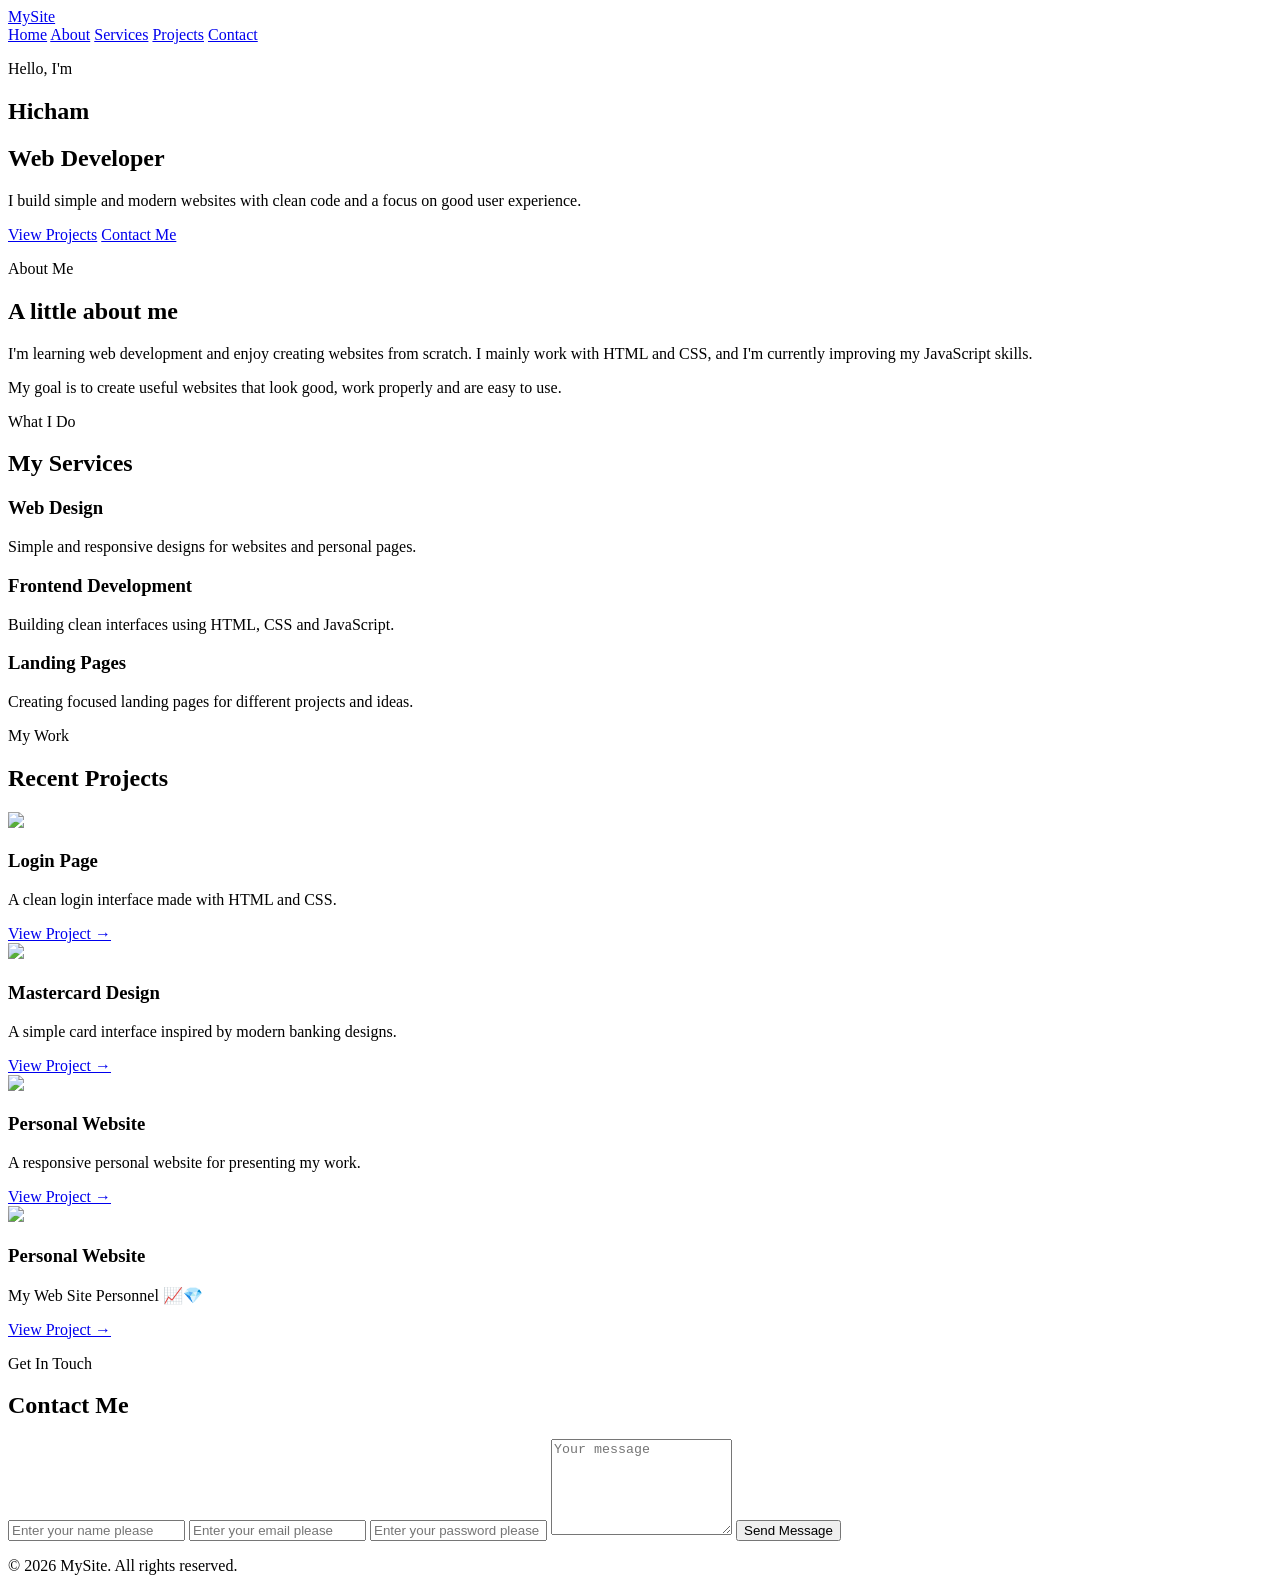
==== App=/index.html @ 907215a0 "Create index.html" ====
<!DOCTYPE html>
<html lang="en">
<head>
  <meta charset="UTF-8">
  <meta name="viewport" content="width=device-width, initial-scale=1.0">

  <title>Hicham Bassoud | Web Developper</title>

  <link rel="stylesheet" href="style.css">
</head>

<body>

  <header class="header">
    <div class="container nav">
      <a href="#" class="logo">MySite</a>

      <nav>
        <a href="#home">Home</a>
        <a href="#about">About</a>
        <a href="#services">Services</a>
        <a href="#projects">Projects</a>
        <a href="#contact">Contact</a>
      </nav>
    </div>
  </header>


  <main>

    <!-- Home -->
    <section class="hero" id="home">
      <div class="container hero-content">

        <div class="hero-text">
          <p class="small-title">Hello, I'm</p>

          <h1>Hicham</h1>

          <h2>Web Developer</h2>

          <p>
            I build simple and modern websites with clean code
            and a focus on good user experience.
          </p>

          <div class="buttons">
            <a href="#projects" class="btn">View Projects</a>
            <a href="#contact" class="btn second">Contact Me</a>
          </div>
        </div>

      </div>
    </section>


    <!-- About -->
    <section class="section" id="about">
      <div class="container">

        <div class="section-title">
          <p>About Me</p>
          <h2>A little about me</h2>
        </div>

        <div class="about-content">
          <p>
            I'm learning web development and enjoy creating websites
            from scratch. I mainly work with HTML and CSS, and I'm
            currently improving my JavaScript skills.
          </p>

          <p>
            My goal is to create useful websites that look good,
            work properly and are easy to use.
          </p>
        </div>

      </div>
    </section>


    <!-- Services -->
    <section class="section gray" id="services">
      <div class="container">

        <div class="section-title">
          <p>What I Do</p>
          <h2>My Services</h2>
        </div>

        <div class="cards">

          <div class="card">
            <h3>Web Design</h3>
            <p>
              Simple and responsive designs for websites and personal pages.
            </p>
          </div>

          <div class="card">
            <h3>Frontend Development</h3>
            <p>
              Building clean interfaces using HTML, CSS and JavaScript.
            </p>
          </div>

          <div class="card">
            <h3>Landing Pages</h3>
            <p>
              Creating focused landing pages for different projects and ideas.
            </p>
          </div>

        </div>

      </div>
    </section>


    <!-- Projects -->
    <section class="section" id="projects">
      <div class="container">

        <div class="section-title">
          <p>My Work</p>
          <h2>Recent Projects</h2>
        </div>

        <div class="projects">

          <article class="project">
            <div class="project-image">
              <img src="Login form.jpg">
            </div>

            <div class="project-info">
              <h3>Login Page</h3>
              <p>
                A clean login interface made with HTML and CSS.
              </p>
              <a href="My-profil/Login-Form/index.html" target="_blank">View Project →</a>
            </div>
          </article>


          <article class="project">
            <div class="project-image">
              <img src="Master-card.jpg">
            </div>

            <div class="project-info">
              <h3>Mastercard Design</h3>
              <p>
                A simple card interface inspired by modern banking designs.
              </p>
              <a href="My-profil/Mastercard/index.html" target="_blank">View Project →</a>
            </div>
          </article>


          <article class="project">
            <div class="project-image">
              <img src="Login sin.jpg">
            </div>

            <div class="project-info">
              <h3>Personal Website</h3>
              <p>
                A responsive personal website for presenting my work.
              </p>
             <a href="My-profil/Loing-sing/index.html" target="_blank">View Project →</a>
             </div>
           </article>
           <article class="project">
            <div class="project-image">
              <img src="My profil.jpg">
            </div>

            <div class="project-info">
              <h3>Personal Website</h3>
              <p>
               My Web Site Personnel 📈💎
              </p>
             <a href="My-profil/My-profil=/index.html" target="_blank">View Project →</a>
             </div>
           </article>
          </div>


    <!-- Contact -->
    <section class="section gray" id="contact">
      <div class="container">

        <div class="section-title">
          <p>Get In Touch</p>
          <h2>Contact Me</h2>
        </div>

        <form class="contact-form">

          <input type="text" placeholder="Enter your name please" required>

          <input type="email" placeholder="Enter your email please" required>
          
          <input type="password" placeholder="Enter your password please">

          <textarea placeholder="Your message" rows="6" required></textarea>

          <button type="submit" class="btn">
            Send Message
          </button>

        </form>

      </div>
    </section>

  </main>


  <footer>
    <div class="container">
      <p>© 2026 MySite. All rights reserved.</p>
    </div>
  </footer>

</body>
</html>
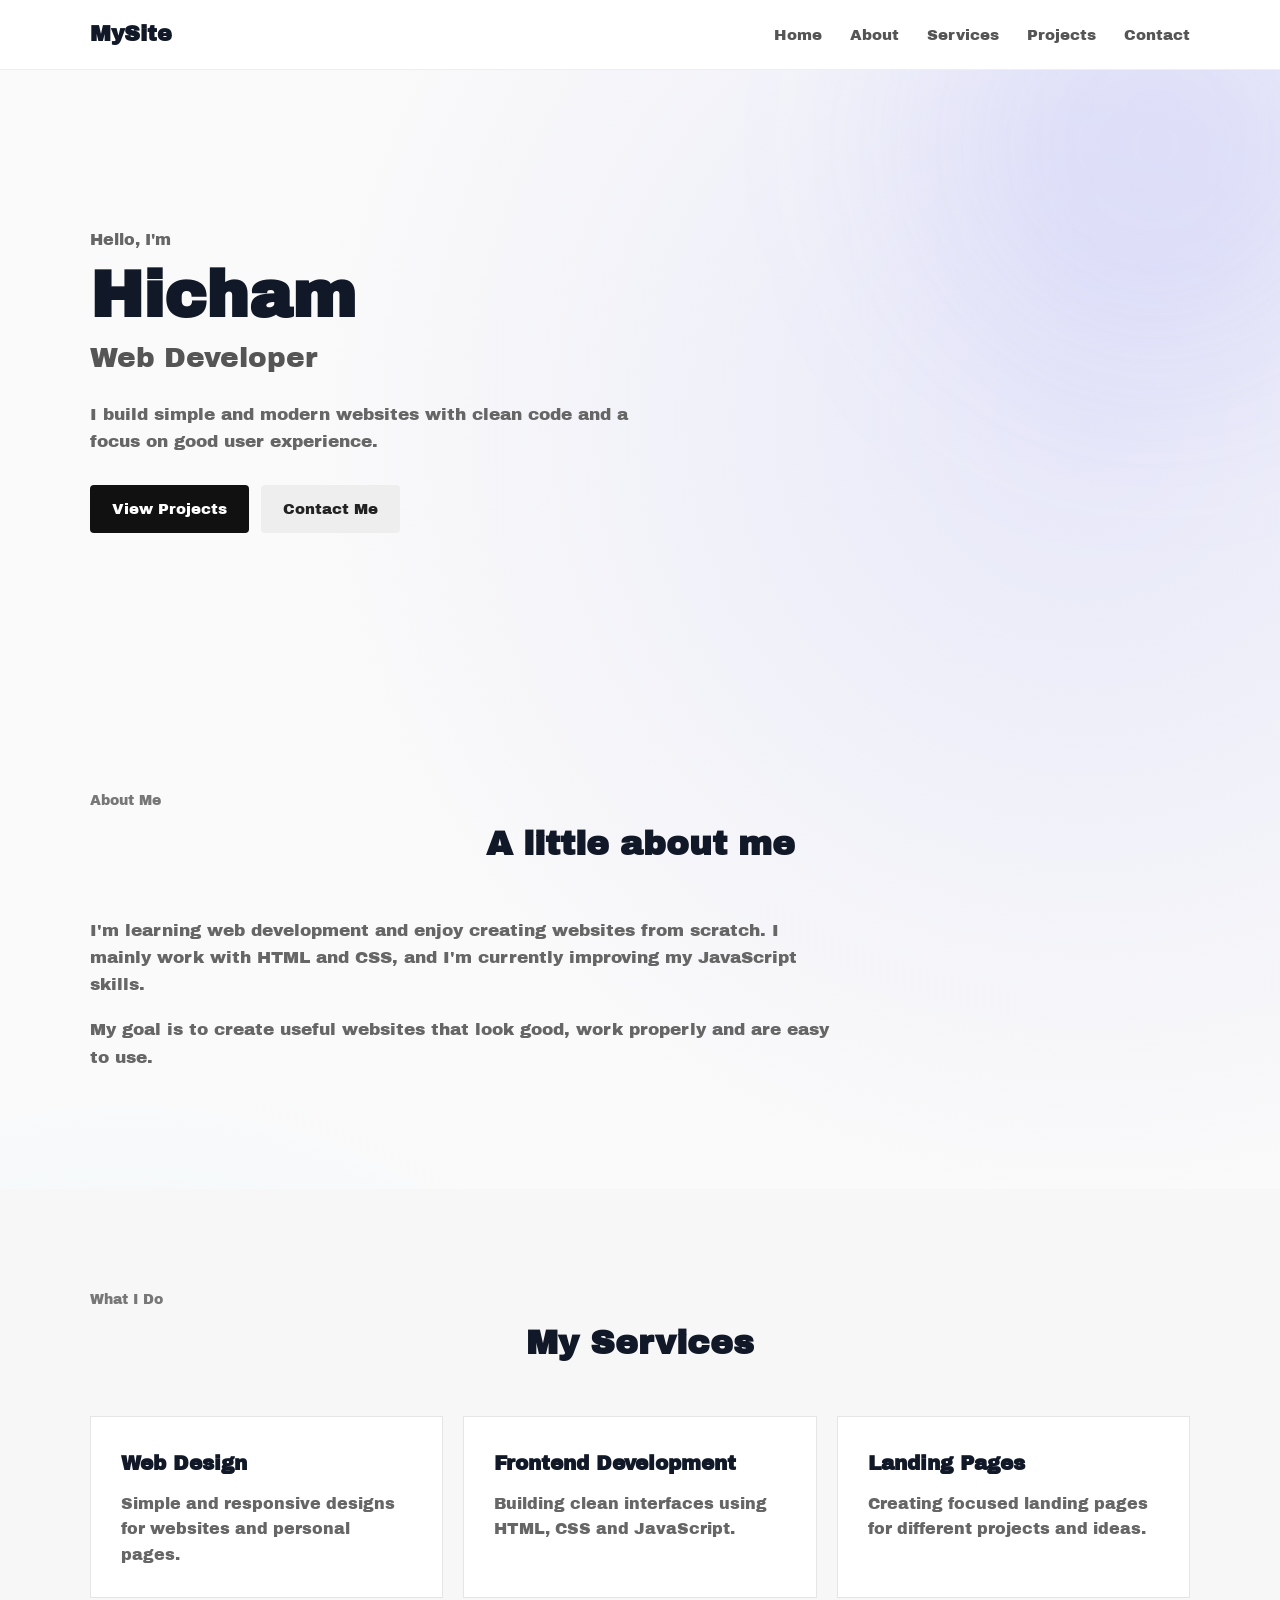
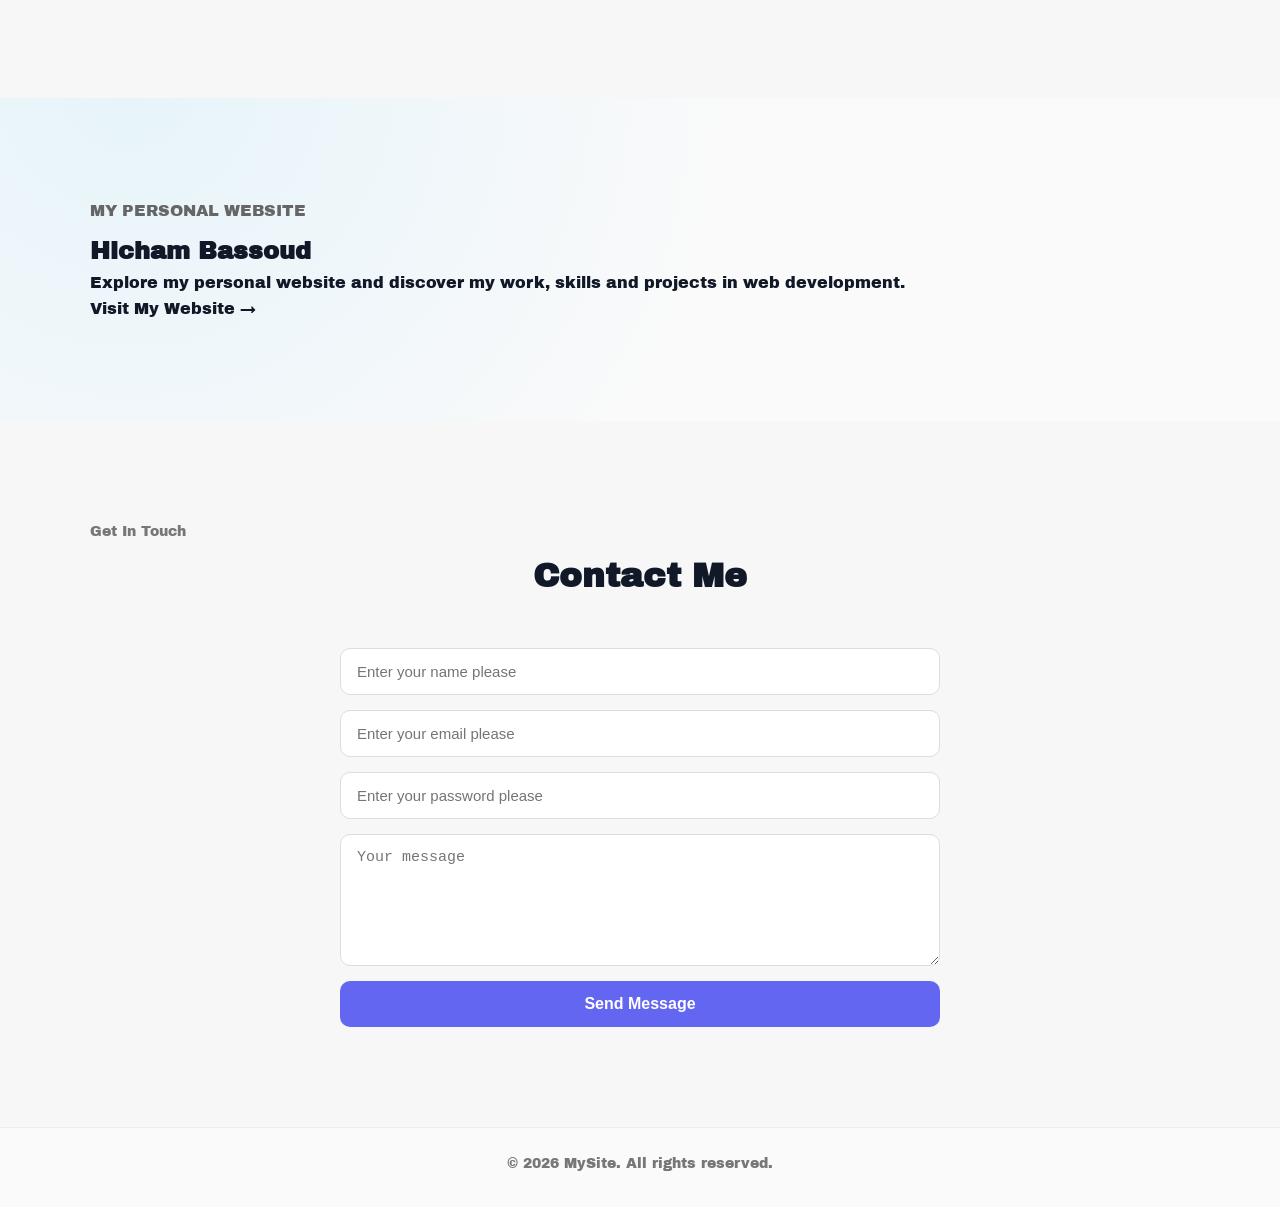
==== commit a61720d0: "Update index.html" ====
--- a/App=/index.html
+++ b/App=/index.html
@@ -119,75 +119,33 @@
 
 
     <!-- Projects -->
-    <section class="section" id="projects">
-      <div class="container">
+    <!-- My Website -->
+<section class="section featured-site" id="projects">
+  <div class="container">
 
-        <div class="section-title">
-          <p>My Work</p>
-          <h2>Recent Projects</h2>
-        </div>
+    <div class="featured-site-box">
 
-        <div class="projects">
+      <div class="featured-site-content">
+        <p class="small-title">MY PERSONAL WEBSITE</p>
 
-          <article class="project">
-            <div class="project-image">
-              <img src="Login form.jpg">
-            </div>
+        <h2>Hicham Bassoud</h2>
 
-            <div class="project-info">
-              <h3>Login Page</h3>
-              <p>
-                A clean login interface made with HTML and CSS.
-              </p>
-              <a href="My-profil/Login-Form/index.html" target="_blank">View Project →</a>
-            </div>
-          </article>
+        <p>
+          Explore my personal website and discover my work,
+          skills and projects in web development.
+        </p>
 
+        <a href="https://hichambassoud7-sys.github.io/My-web-site-personnel-/"
+           target="_blank"
+           class="featured-btn">
+          Visit My Website →
+        </a>
+      </div>
 
-          <article class="project">
-            <div class="project-image">
-              <img src="Master-card.jpg">
-            </div>
+    </div>
 
-            <div class="project-info">
-              <h3>Mastercard Design</h3>
-              <p>
-                A simple card interface inspired by modern banking designs.
-              </p>
-              <a href="My-profil/Mastercard/index.html" target="_blank">View Project →</a>
-            </div>
-          </article>
-
-
-          <article class="project">
-            <div class="project-image">
-              <img src="Login sin.jpg">
-            </div>
-
-            <div class="project-info">
-              <h3>Personal Website</h3>
-              <p>
-                A responsive personal website for presenting my work.
-              </p>
-             <a href="My-profil/Loing-sing/index.html" target="_blank">View Project →</a>
-             </div>
-           </article>
-           <article class="project">
-            <div class="project-image">
-              <img src="My profil.jpg">
-            </div>
-
-            <div class="project-info">
-              <h3>Personal Website</h3>
-              <p>
-               My Web Site Personnel 📈💎
-              </p>
-             <a href="My-profil/My-profil=/index.html" target="_blank">View Project →</a>
-             </div>
-           </article>
-          </div>
-
-
+  </div>
+</section>
     <!-- Contact -->
     <section class="section gray" id="contact">
       <div class="container">
--- a/App=/style.css
+++ b/App=/style.css
@@ -0,0 +1,428 @@
+@import url('https://fonts.googleapis.com/css2?family=Archivo+Black&display=swap');
+@import url('https://fonts.googleapis.com/css2?family=Prociono&display=swap');
+
+
+* {
+  margin: 0;
+  padding: 0;
+  box-sizing: border-box;
+}
+
+html {
+  scroll-behavior: smooth;
+}
+
+body {
+  font-family: 'Archivo Black', sans-serif;
+  line-height: 1.6;
+  background:
+    radial-gradient(circle at 85% 15%,
+      rgba(99, 102, 241, 0.12),
+      transparent 30%),
+    radial-gradient(circle at 10% 60%,
+      rgba(56, 189, 248, 0.10),
+      transparent 30%),
+    #fafafa;
+  color: #111827;
+}
+
+a {
+  text-decoration: none;
+  color: inherit;
+}
+
+.container {
+  width: 90%;
+  max-width: 1100px;
+  margin: auto;
+}
+
+
+/* Header */
+
+.header {
+  height: 70px;
+  border-bottom: 1px solid #eee;
+  background: #fff;
+}
+
+.nav {
+  height: 100%;
+  display: flex;
+  align-items: center;
+  justify-content: space-between;
+}
+
+.logo {
+  font-size: 22px;
+  font-weight: bold;
+}
+
+nav {
+  display: flex;
+  gap: 28px;
+}
+
+nav a {
+  font-size: 15px;
+  color: #555;
+  transition: 0.2s;
+}
+
+nav a:hover {
+  color: #1DD0D0;
+  border-bottom: 3px solid #83E8E8;
+}
+
+
+/* Hero */
+
+.hero {
+  min-height: 620px;
+  display: flex;
+  align-items: center;
+  position: relative;
+  overflow: hidden;
+}
+
+.hero::before {
+  content: "";
+  position: absolute;
+  width: 450px;
+  height: 450px;
+  background: rgba(99, 102, 241, 0.12);
+  filter: blur(100px);
+  border-radius: 50%;
+  top: -150px;
+  right: -100px;
+  z-index: 0;
+}
+
+.hero > * {
+  position: relative;
+  z-index: 1;
+}
+
+.hero-content {
+  display: flex;
+  align-items: center;
+}
+
+.hero-text {
+  max-width: 650px;
+}
+
+.small-title {
+  color: #666;
+  margin-bottom: 8px;
+}
+
+.hero h1 {
+  font-size: 64px;
+  line-height: 1.1;
+  margin-bottom: 5px;
+}
+
+.hero h2 {
+  font-size: 28px;
+  font-weight: normal;
+  color: #555;
+  margin-bottom: 20px;
+}
+
+.hero-text > p:last-of-type {
+  max-width: 550px;
+  color: #666;
+  font-size: 17px;
+}
+
+
+/* Buttons */
+
+.buttons {
+  display: flex;
+  gap: 12px;
+  margin-top: 30px;
+}
+
+.btn {
+  display: inline-block;
+  padding: 12px 22px;
+  border: none;
+  background: #111;
+  color: #fff;
+  cursor: pointer;
+  font-size: 15px;
+  border-radius: 4px;
+}
+
+.btn:hover {
+  background: #00CDFF;
+  box-shadow: 0px 0px 10px #00CDFFA6;
+}
+
+.btn.second {
+  background: #eee;
+  color: #222;
+}
+
+.btn.second:hover {
+  background: #00cdff;
+}
+
+
+/* Sections */
+
+.section {
+  padding: 100px 0;
+}
+
+.gray {
+  background: #f7f7f7;
+}
+
+.section-title {
+  margin-bottom: 45px;
+}
+
+.section-title p {
+  color: #777;
+  font-size: 14px;
+  margin-bottom: 5px;
+}
+
+.section-title h2 {
+  font-size: 34px;
+}
+
+
+/* About */
+
+.about-content {
+  max-width: 750px;
+}
+
+.about-content p {
+  color: #666;
+  margin-bottom: 18px;
+  font-size: 17px;
+}
+
+
+/* Cards */
+
+.cards {
+  display: grid;
+  grid-template-columns: repeat(3, 1fr);
+  gap: 20px;
+}
+
+.card {
+  background: #fff;
+  padding: 30px;
+  border: 1px solid #e5e5e5;
+}
+
+.card h3 {
+  margin-bottom: 12px;
+  font-size: 20px;
+}
+
+.card p {
+  color: #666;
+}
+
+
+/* Projects */
+
+.projects {
+display: grid;
+grid-template-columns: repeat(3, 1fr);
+gap: 25px;
+}
+.project {
+background: #fff;
+border-radius: 16px;
+padding: 0;
+overflow: hidden;
+box-shadow: 0 4px 15px rgba(102, 126, 234, 0.25);
+transition: all 0.3s cubic-bezier(.25,.8,.25,1);
+}
+
+.project:hover {
+transform: translateY(-8px);
+box-shadow: 0 16px 40px rgba(138, 43, 226, 0.35);
+}
+.project-image {
+height: 200px;
+background: #e9e9e9;
+display: flex;
+align-items: center;
+justify-content: center;
+color: #777;
+}
+
+.project-info {
+padding: 22px;
+}
+
+.project-info h3 {
+margin-bottom: 8px;
+}
+
+.project-info p {
+color: #666;
+margin-bottom: 15px;
+}
+
+.project-info a {
+font-size: 14px;
+font-weight: bold;
+}
+.project-image {
+width: 100%;
+height: 220px; /* نفس الارتفاع اللي عندك */
+overflow: hidden;
+border-radius: 12px;
+}
+
+.project-image img {
+width: 100%;
+height: 100%;
+object-fit: cover; /* باش الصورة ما تتشوهش */
+transition: transform 0.3s ease;
+}
+
+.project-image img:hover {
+transform: scale(1.05); /* تأثير زوين ملي تدوز الماوس */
+}
+
+/* Contact */
+
+.contact-form {
+  max-width: 600px;
+  margin: 30px auto 0;
+  display: flex;
+  flex-direction: column;
+  gap: 15px;
+}
+
+.section-title h2 {
+  text-align: center;
+}
+
+.contact-form input,
+.contact-form textarea {
+  width: 100%;
+  padding: 14px 16px;
+  border: 1px solid #ddd;
+  border-radius: 10px;
+  background: #fff;
+  font-size: 15px;
+  outline: none;
+  transition: 0.3s;
+}
+
+.contact-form input:focus,
+.contact-form textarea:focus {
+  border-color: #6366f1;
+  box-shadow: 0 0 0 3px rgba(99, 102, 241, 0.12);
+}
+
+.contact-form textarea {
+  resize: vertical;
+}
+
+.contact-form .btn {
+  padding: 14px;
+  border: none;
+  border-radius: 10px;
+  background: #6366f1;
+  color: white;
+  font-size: 16px;
+  font-weight: 600;
+  cursor: pointer;
+  transition: 0.3s;
+}
+
+.contact-form .btn:hover {
+  background: #4f46e5;
+  transform: translateY(-2px);
+}
+
+
+/* Footer */
+
+footer {
+  padding: 25px 0;
+  border-top: 1px solid #eee;
+  text-align: center;
+}
+
+footer p {
+  color: #777;
+  font-size: 14px;
+}
+
+
+/* Responsive */
+
+@media (max-width: 800px) {
+
+  nav {
+    gap: 12px;
+  }
+
+  nav a {
+    font-size: 13px;
+  }
+
+  .hero h1 {
+    font-size: 48px;
+  }
+
+  .cards,
+  .projects {
+    grid-template-columns: 1fr;
+  }
+
+  .section {
+    padding: 70px 0;
+  }
+}
+
+
+@media (max-width: 500px) {
+
+  .header {
+    height: auto;
+    padding: 18px 0;
+  }
+
+  .nav {
+    flex-direction: column;
+    gap: 15px;
+  }
+
+  nav {
+    flex-wrap: wrap;
+    justify-content: center;
+  }
+
+  .hero {
+    min-height: 500px;
+  }
+
+  .hero h1 {
+    font-size: 42px;
+  }
+
+  .hero h2 {
+    font-size: 23px;
+  }
+
+  .buttons {
+    flex-direction: column;
+    align-items: flex-start;
+  }
+                    }
